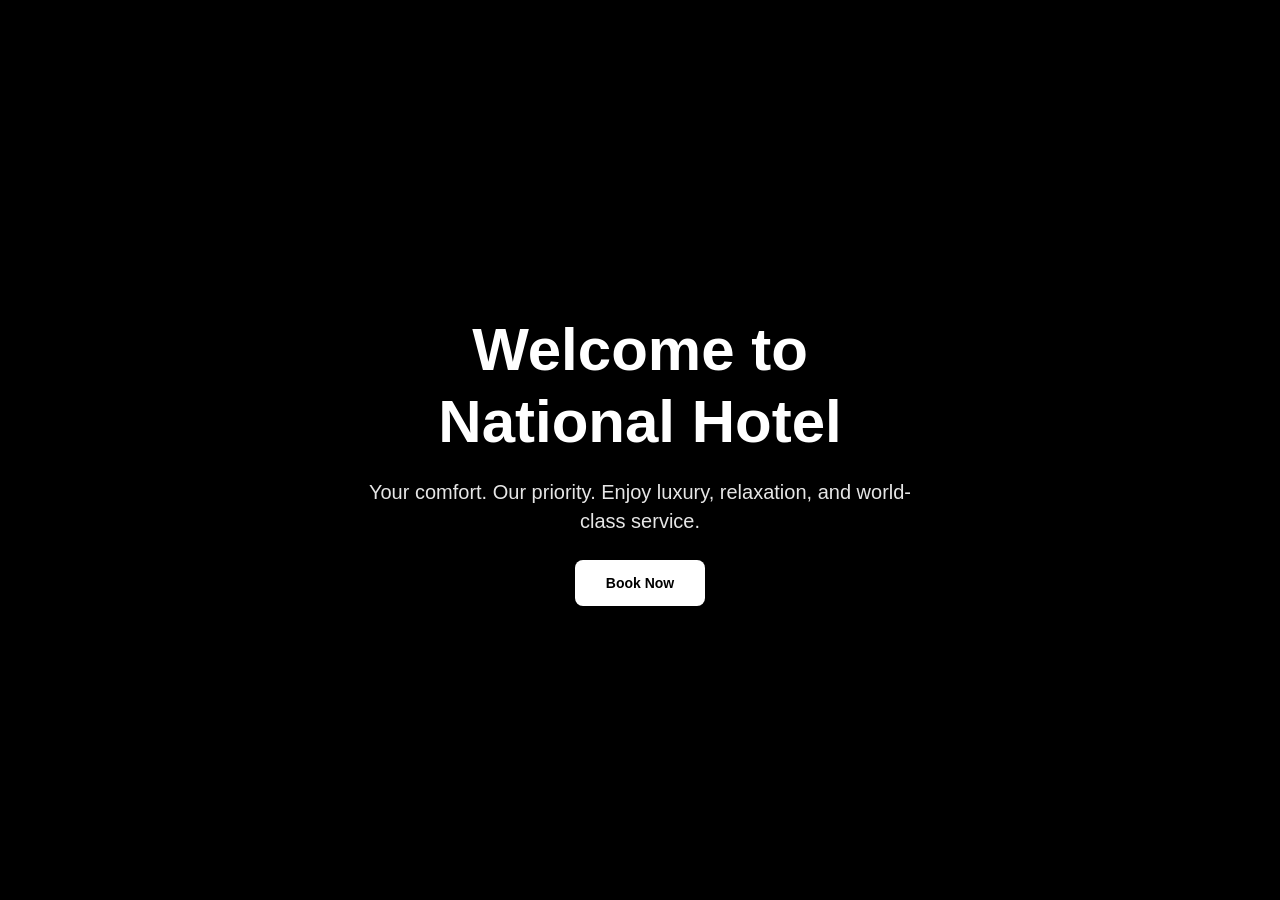
==== index.html @ b90b4aba "Add files via upload" ====
<!DOCTYPE html>
<html lang="en">
<head>
    <meta charset="UTF-8" />
    <meta name="viewport" content="width=device-width, initial-scale=1.0" />
    <title>National Hotel</title>
    <link rel="stylesheet" href="https://maxcdn.bootstrapcdn.com/bootstrap/3.4.1/css/bootstrap.min.css">
    <link rel="stylesheet" href="style.css" />
    <script src="https://ajax.googleapis.com/ajax/libs/jquery/3.7.1/jquery.min.js"></script>
    <script src="https://maxcdn.bootstrapcdn.com/bootstrap/3.4.1/js/bootstrap.min.js"></script>
</head>
<body>
    <div class="hero">
        <div class="overlay"></div>

        <div class="content">
            <h1>Welcome to<br>National Hotel</h1>
            <p>Your comfort. Our priority. Enjoy luxury, relaxation, and world-class service.</p>

            <a href="home.html" class="btn">Book Now</a>
        </div>
    </div>
</body>
</html>
---- style.css ----
* {
    margin: 0;
    padding: 0;
    box-sizing: border-box;
    font-family: Arial, Helvetica, sans-serif;
}

body {
    background: #000;
}

/* HERO SECTION */
.hero {
    height: 100vh;
    background: url('images/hotel_bg.jpg') center/cover no-repeat;
    position: relative;
    display: flex;
    justify-content: center;
    align-items: center;
}

/* DARK OVERLAY */
.overlay {
    position: absolute;
    top: 0;
    left: 0;
    width: 100%;
    height: 100%;
    background: rgba(0, 0, 0, 0.45);
}

/* TEXT CONTENT */
.content {
    position: relative;
    text-align: center;
    color: #fff;
    max-width: 600px;
    padding: 20px;
}

.content h1 {
    font-size: 6rem;
    font-weight: 700;
    line-height: 1.2;
    margin-bottom: 20px;
}

.content p {
    font-size: 2rem;
    margin-bottom: 25px;
    opacity: 0.9;
}

/* BUTTON */
.btn {
    display: inline-block;
    padding: 12px 30px;
    background: #fff;
    color: #000;
    font-weight: 600;
    border-radius: 8px;
    text-decoration: none;
    transition: 0.3s ease;
}

.btn:hover {
    background: #e6e6e6;
}
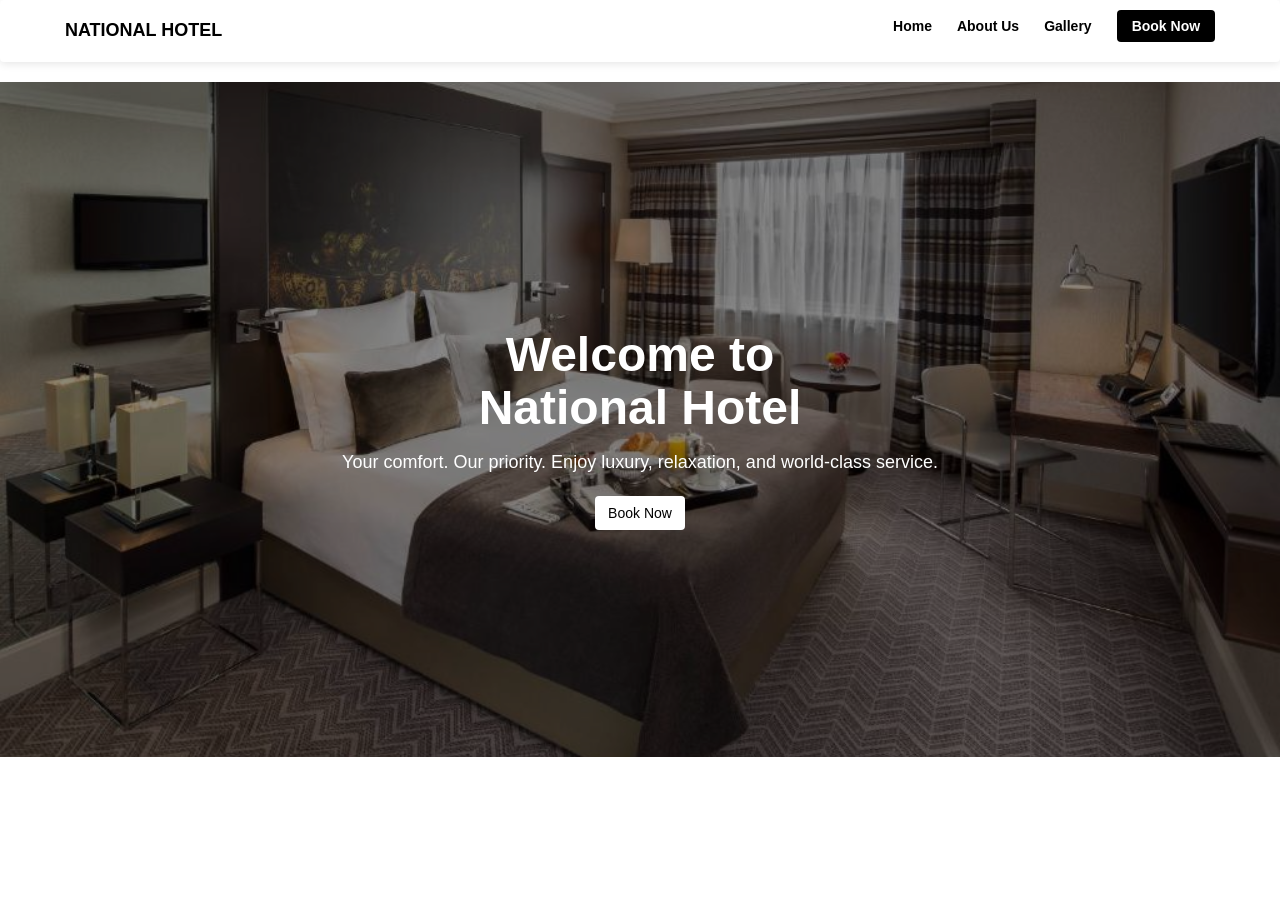
==== commit 522246cf: "Update index.html" ====
--- a/index.html
+++ b/index.html
@@ -1,24 +1,11 @@
 <!DOCTYPE html>
 <html lang="en">
 <head>
-    <meta charset="UTF-8" />
-    <meta name="viewport" content="width=device-width, initial-scale=1.0" />
-    <title>National Hotel</title>
-    <link rel="stylesheet" href="https://maxcdn.bootstrapcdn.com/bootstrap/3.4.1/css/bootstrap.min.css">
-    <link rel="stylesheet" href="style.css" />
-    <script src="https://ajax.googleapis.com/ajax/libs/jquery/3.7.1/jquery.min.js"></script>
-    <script src="https://maxcdn.bootstrapcdn.com/bootstrap/3.4.1/js/bootstrap.min.js"></script>
+    <meta charset="UTF-8">
+    <meta http-equiv="refresh" content="0; URL='home.html'" />
+    <title>Redirecting...</title>
 </head>
 <body>
-    <div class="hero">
-        <div class="overlay"></div>
-
-        <div class="content">
-            <h1>Welcome to<br>National Hotel</h1>
-            <p>Your comfort. Our priority. Enjoy luxury, relaxation, and world-class service.</p>
-
-            <a href="home.html" class="btn">Book Now</a>
-        </div>
-    </div>
+    <p>If you are not redirected automatically, <a href="home.html">click here</a>.</p>
 </body>
 </html>
